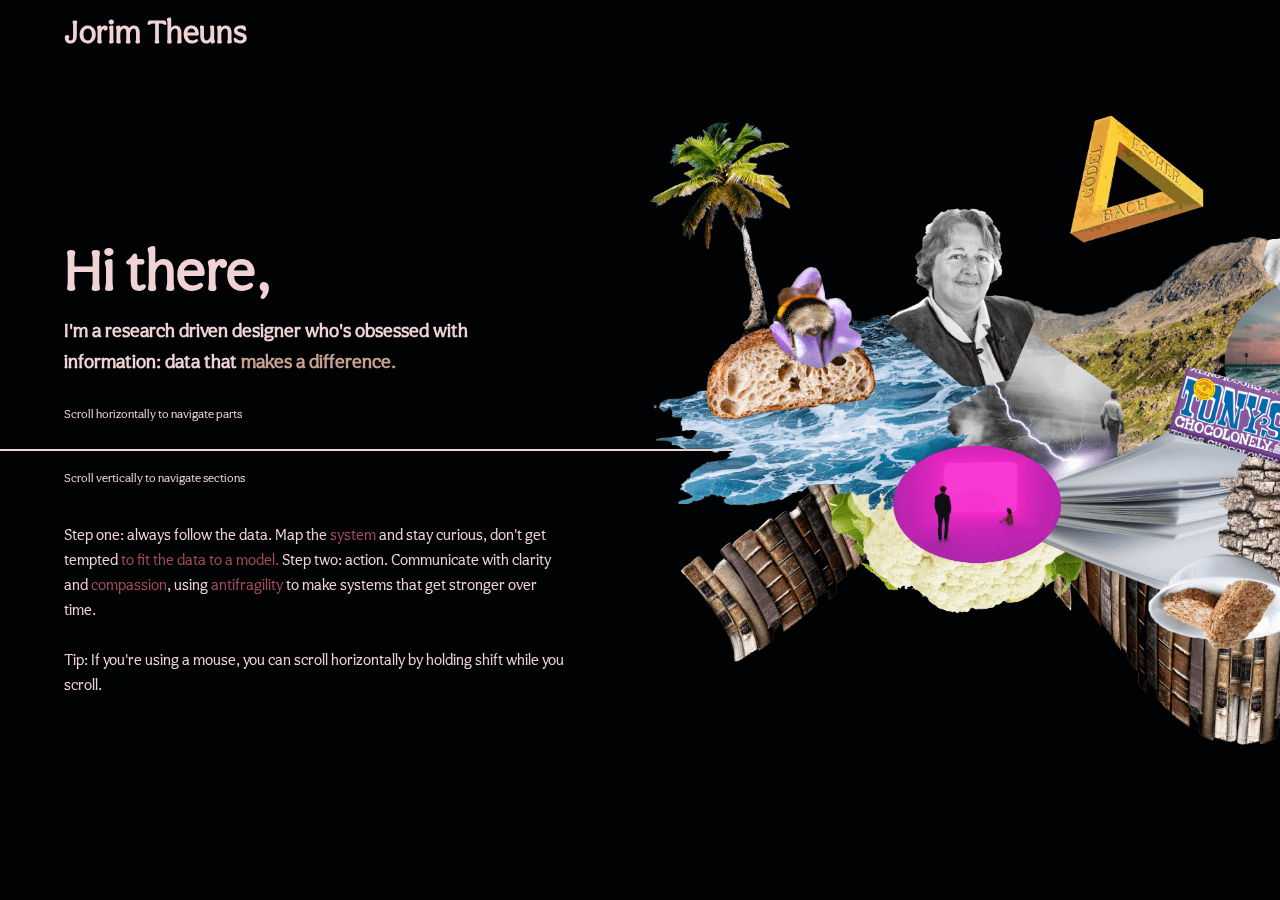
==== index.html @ 357e0a9a "VR mode" ====
<!DOCTYPE html>
<html>

<head>
  <meta charset="UTF-8">
  <meta name="viewport" content="width=device-width, user-scalable=no, initial-scale=1, maximum-scale=1, minimal-ui">
  <link rel="stylesheet" type="text/css" href="css/grt-fixed.css">
  <link rel="stylesheet" type="text/css" href="css/portfolio.css">
  <script src="js/vendor/jquery-3.4.1.min.js"></script>
  <!--<script src="js/vendor/jquery.waypoints.min.js">
  </script>-->


</head>

<body class="grid grt">
  <div id="scroll-parent">


    <section>
      <div class="section-title shift">
        <h1 class="shift">Jorim Theuns</h1>
      </div>
      <div class="section-carousel">
        <div class="section-content">
          <div class="part peek">
            <div class="top">
              <h1 class="title">Hi there,</h1>
              <h3>I'm a research driven designer who's obsessed with information: data that <span class="highlight">makes a difference.</span></h3>
              <br>
              <div class="scroller horizontal">
                <p>Scroll horizontally to navigate parts</p>
              </div>
            </div>
            <div class="bottom">
              <div class="scroller vertical">
                <p>Scroll vertically to navigate sections</p>
              </div>
              <br>
              <p>Step one: always follow the data. Map the <a href="https://en.wikipedia.org/wiki/Systems_theory">system</a> and stay curious, don't get tempted <a href="https://en.wikipedia.org/wiki/Map%E2%80%93territory_relation"> to fit the data to a model.</a> Step two: action. Communicate with clarity and <a href="https://president.yale.edu/president/speeches/compassion-and-cooperation-change">compassion</a>, using <a href="https://en.wikipedia.org/wiki/Antifragile">antifragility</a> to make systems that get stronger over time.</p>
              <br>
              <p>Tip: If you're using a mouse, you can scroll horizontally by holding shift while you scroll.</p>
            </div>
          </div>
          <div class="part">
            <div class="full no-border">
              <img src="Assets/Intro/Collage5-03-min.png">
            </div>
          </div>
          <div class="part">
            <div class="top">
              <img src="Assets/people/jorim.jpeg">
            </div>
            <div class="bottom">
              <h1>About me</h1>
              <p>Recent graduate, fired up and motivated to make an impact in forward thinking, people-focused organisations.</p>
              <br>
              <p>I've studied at a <a href="https://www.utwente.nl/en/education/bachelor/programmes/creative-technology/">techy uni</a> and an <a href="https://www.designacademy.nl/p/study-at-dae/masters/information-design">off the rails design school</a>. Worked in <a href="https://dailyhive.com/vancouver/bennys-cafe-closed-owner?auto=true">cafe's</a> and in <a href="https://www.uipath.com/">big-tech</a>. I'm a brainstorming sketchbook addict, trying to maximise model evidence.</p>
              <br>
              <p>Dutch citizen, born in London '96</p>
              <br>
              <a href="mailto:jorim.theuns@gmail.com">
                <h3>Interested? Let's talk.</h3>
              </a>
            </div>
          </div>
          <div class="part section-start">
            <div class="full">
              <h1>Colophon</h1>
              <h3>This website was designed and coded with love by Jorim Theuns.</h3>
              <img src="Assets/Intro/code.png">
              <h3>Big thanks to:</h3><br><p>Evelien Nieuwenburg, Matus Solcany, Angela Tziafeta and Pranav Muppirishetti for their feedback and encouragement.</p>
              <br>
              <h3>Technologies used:</h3><br><p>Brackets code editior, Github pages, HTML, CSS, JavaScript, Jquery, P5.js, D3.js, Adobe Suite, Aframe.</p>
            </div>
          </div>
        </div>
      </div>
    </section>


    <section class="grey">
      <div class="section-title">
        <h1>Dembrane</h1>
      </div>
      <div class="section-carousel">
        <div class="section-content">
          <div class="part peek">
            <div class="top">
              <a href="https://dembrane.com">
                <h1 class="title">Dembrane</h1>
              </a>
              <h1>or New E-Democracy</h1>
            </div>
            <div class="bottom">
              <h3>Dembrane is a deliberation and consensus-building platform designed to help governments harness the collective ingenuity of their constituents.</h3>
              <br>
              <h3>Dembrane was concieved during my masters thesis at <a href="https://www.designacademy.nl/p/study-at-dae/masters/information-design">DAE</a> under the title <span class="highlight">Strange Democracy.</span></h3>
            </div>
          </div>
          <div class="part">
            <div class="full tall-video">
              <video controls playsinline preload="auto" poster="Assets/Dembrane/dembrane-poster-04.jpg">
                <source src="Assets/Dembrane/Dembrane-intro.mp4" type="video/mp4">
              </video>
            </div>
          </div>

          <div class="part">
            <div class="top">
              <h1 class="title">The Story</h1>
            </div>
            <div class="bottom">
              <h1 class="">Contents, overview.</h1>
              <p>Hint: Click the pink links to read more!</p>
            </div>
          </div>

          <div class="part">
            <div class="full contents">
              <h1 class=""><a href="#part1">Part 1: Origins</a></h1>
              <h2>Politics, culture and information</h2>
              <img src="Assets/Dembrane/Projector%20table.png">
            </div>
          </div>
          <div class="part">
            <div class="full contents">
              <h1 class=""><a href="#part2">Part 2: Eureka v1</a></h1>
              <h2>Sortition, Elections &amp; Polarisation</h2>
              <iframe class="p5" src="balls.html"></iframe>
            </div>
          </div>
          <div class="part">
            <div class="top contents">
              <h1 class=""><a href="#part3">Part 3: Interviews</a></h1>
              <h2>Willingness to compromise</h2>
            </div>
            <div class="bottom contents">
              <h2 class="quote">“...most of the people on the city council are incompetent and stubborn...”
              </h2>
              <p class="attribution">- Member of the Eindhoven City Council</p>
            </div>
          </div>
          <div class="part">
            <div class="full contents">
              <h1 class=""><a href="#part4">Part 4: Field work</a></h1>
              <h2 class="bottom-pad">A podcast episode on the psychological effects of random decision making.</h2>
              <img src="Assets/Dembrane/Random%20Walk%20edit-03.png">
            </div>
          </div>
          <div class="part">
            <div class="full contents">
              <h1 class=""><a href="#part5">Part 5: Apophenia</a></h1>
              <h2 class="bottom-pad">Randomised narratives with Tarot</h2>
              <img src="Assets/Dembrane/the%20fool%20copy.png">
            </div>
          </div>
          <div class="part">
            <div class="full contents">
              <h1 class=""><a href="#part6">Part 6: Random Media</a></h1>
              <h2 class="bottom-pad">Onze Zetels and Random Radio</h2>
              <img src="Assets/Dembrane/Random_Radio.png">
            </div>
          </div>
          <div class="part">
            <div class="full contents">
              <h1 class=""><a href="#part7">Part 7: Chaos theory</a></h1>
              <h2 class="bottom-pad">Is randomness chaotic?</h2>
              <iframe class="p5" src="lorenz.html"></iframe>
            </div>
          </div>
          <div class="part">
            <div class="full contents">
              <h1 class=""><a href="#part8">Part 8:
                  Fractals</a></h1>
              <h2 class="bottom-pad">Experiments with fractal fonts</h2>
              <iframe class="p5" src="barnsleyS.html"></iframe>
            </div>
          </div>
          <div class="part">
            <div class="full contents">
              <h1 class=""><a href="#part9">Part 9:
                  Randomisation</a></h1>
              <h2 class="bottom-pad">Randomised control trials and the Monte Carlo method</h2>
              <iframe class="p5" src="recurrence.html"></iframe>
            </div>
          </div>
          <div class="part">
            <div class="top contents">
              <h1 class=""><a href="#part10">Part 10:
                  Interviews</a></h1>
              <h2 class="bottom-pad">Connecting the dots</h2>
            </div>
            <div class="bottom contents">
              <h2 class="quote">“...having many randomly selected panels could expand the bandwidth of democracy...”
              </h2>
              <p class="attribution">- Hubertus Hofkirchner</p>
            </div>
          </div>
          <div class="part">
            <div class="top contents">
              <h1 class="">Part 10 onwards to be <a href="#continued">continued.</a></h1>
            </div>
            <div class="bottom contents">
              <h2 class="">Portfolio content will be updated soon!</h2>
            </div>
          </div>
          <div class="part">
            <div class="full contents">
              <h1 class=""><a href="#part11">Part 11:
                  Panel Discussion</a></h1>
              <h2 class="bottom-pad">Broadband democracy</h2>
              <img src="Assets/Dembrane/deliberative%20panel-01.png">
            </div>
          </div>
          <div class="part">
            <div class="full contents">
              <h1 class=""><a href="#part12">Part 12:
                  A Constitution</a></h1>
              <h2 class="bottom-pad">Randomness and symmetry</h2>
              <iframe class="p5" src="doughnut.html"></iframe>
            </div>
          </div>
          <div class="part">
            <div class="full contents">
              <h1 class=""><a href="#part13">Part 13:
                  Telling the story</a></h1>
              <h2 class="bottom-pad">Simplifying the narrative</h2>
              <img src="Assets/Dembrane/Storyboard-01.png">
            </div>
          </div>
          <div class="part">
            <div class="full contents">
              <h1 class=""><a href="#part14">Part 14:
                  Where to from here?</a></h1>
              <h2 class="bottom-pad">Service architecture</h2>
              <img src="Assets/Dembrane/Flow.png">
            </div>
          </div>




          <div class="part section-start" id="part1">
            <div class="top">
              <h1 class="title">Origins</h1>
            </div>
            <div class="bottom image">
              <h1>Politics, culture and information.</h1>
            </div>
          </div>
          <div class="part">
            <div class="full">
              <h1>QI on Sortition</h1>
              <p class="bottom-pad">I didn't know it at the time, but my thesis started serendipitously, as I watched the BBC show QI.</p>
              <video controls playsinline preload="auto" poster="Assets/Dembrane/QI_poster.png">
                <source src="Assets/Dembrane/QI_sortition.mp4" type="video/mp4">
              </video>
              <p class="top-pad">Sorition, allthough very intruiging, did not immediatly lead me to further research. It was archived in my mind, and didn't resurface for years.</p>
            </div>
          </div>
          <div class="part">
            <div class="top">
              <h1>Antifragile Politics</h1>
              <img src="Assets/Dembrane/Us-vs-Them.png">
            </div>
            <div class="bottom">
              <p>In 2018, a project of mine at DAE culminated in a film called: "Noi Contro Loro". It was about how a far-right politician in Italy used social media to present an authentic imago, all the while optimising their posts to maximise traction. I realised that part of what made the politcian succesful was that they proudly displayed attacks against them and they profited from they chaos they themselves engineered - They were <a href="https://en.wikipedia.org/wiki/Antifragility">antifragile</a>. Instead of contribute to the cacophony by publishing the film, I realised that working on the hidden layer - the root cause - might be more productive.</p>
            </div>
          </div>
          <div class="part">
            <div class="top">
              <h1>What is the root?</h1>
              <p>I asked myself: What if political polarisation is a symptom of an underlying, structural problem? Is there a root cause? If so, what is it? What would be an effective way to tackle it?</p>
            </div>
            <div class="bottom">
              <img src="https://external-content.duckduckgo.com/iu/?u=https%3A%2F%2F2oqz471sa19h3vbwa53m33yj-wpengine.netdna-ssl.com%2Fwp-content%2Fuploads%2F2019%2F09%2Fus-political-polarization-crop.gif&f=1&nofb=1">
            </div>
          </div>
          <div class="part section-start" id="part2">
            <div class="top">
              <h1 class="title">Eureka!</h1>
            </div>
            <div class="bottom">
              <h3>Linking Sortition to the question of polarisisation sparked a series of increasingly divergent and explorative, mini projects.</h3>
            </div>
          </div>
          <div class="part">
            <div class="top">
              <h1>Political theory - Deep dive</h1>
            </div>
            <div class="bottom">
              <p class="top-pad">Not having a great deal of experience in political theory, I needed to immerse myself in the field, and in the current state of the literature on Sortition. I summarised my initial findings in a <a class="" href="Assets/Dembrane/8-reasons_small.pdf">large format research poster</a> that would help me understand sortition in more detail.</p>
            </div>
          </div>
          <div class="part">
            <div class="top">
              <h1>Visualising sortition</h1>
              <p class="bottom-pad">To explore sortition more intuitively, I simulated a political microcosm to compare the information flow under various electoral systems. The dots represent a landscape of actors who live, eat, give-birth and die in a mini 2d drama.</p>
            </div>
            <div class="bottom">
              <p class="top-pad">The "real average" is a representation of what the "color" of an ideal democratic government of these dots should look like: a reflection of the average color of every living dot. The row of boxes below reflect various electoral systems. All of them reflect the dots to some degree, and <a href="https://en.wikipedia.org/wiki/Proportional_representation">proportional representation</a> is the "best" of the vote-based systems, but sortition matches the real average most closely in almost every case. There are many facinating properties of this simulation, <a href="mailto:jorim.theuns@gmail.com?subject=Interested in the sortition simulation&body=Hi Jorim, I was browsing your portfolio and was interested in the sorition simulation, could you tell me more about it?">
                  I'd be happy to tell you all about them!
                </a></p>
            </div>
          </div>
          <div class="part">
            <div class="full">
              <h1>Simulating ecologies</h1>
              <iframe class="p5" src="balls.html"></iframe>
              <a href="balls.html">Click here for larger version!</a>
            </div>
          </div>
          <div class="part section-start" id="part3">
            <div class="top">
              <h1 class="title">Interviews</h1>
              <h3>Discussing sortition with political incumbents</h3>
            </div>
            <div class="bottom">
              <p>To compliment my mini design projects and my literature research, I organised informal sessions with people who worked "inside the system." These discussions were incredibly revealing, but I can't disclose the peoples identities as may become obvious from the following excerpts.</p>
            </div>
          </div>
          <div class="part">
            <div class="top">
              <h4 class="quote">“I thought about what you mentioned: random people in power and first I thought, that’s crazy, these people would have no idea what they are doing! But then I slept on it and realised: most of the people on the city council are incompetent AND stubborn… at least random people wouldn’t be scared to compromise.”
              </h4>
            </div>
            <div class="bottom">
              <h1>"...at least random people wouldn’t be scared to compromise."</h1>
              <p class="attribution">- Member of the Eindhoven City Council</p>
            </div>
          </div>
          <div class="part">
            <div class="top">
              <h1>"...it just matters that you can debate on the facts..."</h1>
            </div>
            <div class="bottom">
              <h4 class="quote">"Politics is crazy these days, if you compromise on the party line, there’s no way you’ll be asked to take a leadership role, so people don’t debate good faith anymore, you know, they only care about optics and ambition, especially on the national level […] with randomness it doesn’t matter if theres more women one year, or more men, or any of that rubbish: it just matters that you can debate on the facts and compromise without betraying ‘your team,’ I like that..."</h4>
              <p class="attribution">- VVD youth party board member</p>
            </div>
          </div>
          <div class="part section-start" id="part4">
            <div class="top">
              <h1 class="title">Field work</h1>
            </div>
            <div class="bottom">
              <h3>Sortition was promising, but most people would rather have the tyrant they know, over the randomly selected strangers they don't. The guiding question became: <span class="highlight">How can we learn to trust randomness?</span></h3>
            </div>
          </div>
          <div class="part">
            <div class="top">
              <h1>Monkey wrench in the machine.</h1>
              <h3>A podcast episode on random decision making.</h3>
            </div>
            <div class="bottom">
              <p>As a part of my investigation on trusting randomness, I recorded myself for a whole day as I made made decisions using coinflips and dice rolls. It was an intruiging process, and I discovered that coin flips and dice rolls aren't the best way to reduce descision fatigue, as you have to come up with the options beforehand. After a full day of seemingly random decsisions, I was exhausted.</p>
              <br>
              <h3>Interested? Listen to the podcast here:</h3>
              <audio class="top-pad" controls>
                <source src="Assets/Dembrane/Podcast_randomness.m4a" type="audio/wav">
                Your browser does not support the audio element.
              </audio>
            </div>
          </div>
          <div class="part">
            <div class="full">
              <h3>Visualising the multiverse</h3>
              <img src="Assets/Dembrane/Random%20Walk%20edit-03.png">
              <p class="top-pad">One thing that struck me during the recording was how arbitrary my actions became. Anything could have happened, and I was highly concious of this. <a href="Assets/Dembrane/Random%20Walk%20edit.pdf">This poster</a> is my attempt to visualise everything that <span class="highlight">didn't</span> happen.</p>
            </div>
          </div>
          <div class="part section-start" id="part5">
            <div class="top">
              <h1 class="title"><a href="https://en.wikipedia.org/wiki/Apophenia">Apophenia</a></h1>
            </div>
            <div class="bottom">
              <h2>"Apophenia is the tendency to perceive meaningful connections between unrelated things."</h2>
              <p class="attribution">- Wikipedia</p>
            </div>
          </div>
          <div class="part">
            <div class="top">
              <h1>The problem of Apophenia</h1>
            </div>
            <div class="bottom">
              <p>Apophenia can be a major hinderance to trusting randomness. It is the human tendency to see pattern in noise. It has been observed in many fields and millions of people fall for it.</p>
              <br>
              <a href="https://en.wikipedia.org/wiki/Gambler%27s_fallacy">~ Recognising patterns in lottery numbers</a><a href="https://en.wikipedia.org/wiki/Self-selection_bias">~ Feeling connected to horoscopes</a><a href="https://www.patheos.com/blogs/heavenlycreatures/2011/11/image-of-jesus-on-dogs-butt-gods-second-appearance/">~ Seeing religious imagery on a dog's backside</a>
            </div>
          </div>
          <div class="part">
            <div class="top">
              <h2>Exploring apophenia.</h2>
              <img src="Assets/Dembrane/the%20fool.png">
            </div>
            <div class="bottom">
              <p>To explore the problems of apophenia, I taught myself how to give tarot readings. I was intruiged at how people would asign meaning to the order of the cards, even though they were, in the strictest sense, completly random.</p><br>
              <p>The problem of apophenia was never truly resolved - even if I stressed the randomness of the order, people would be struck by the profoundity of some readings, or become highly defensive during a negative reading.</p>
              <br>
              <p>I continued to use Tarot for a few months, exploring what conditions enhanced or reduced the apophenic effect.</p>
            </div>
          </div>
          <div class="part section-start" id="part6">
            <div class="top">
              <h1 class="title">Random media</h1>
            </div>
            <div class="bottom">
              <p>To further explore the effects of apophenia and of randomisation on the consumption of information, I persued two experiments, Onze zetels and random radio. The second a "low-fi" prototype of the first.</p>
            </div>
          </div>
          <div class="part">
            <div class="full">
              <img src="Assets/Dembrane/monolith_chair.jpg">
              <p>Monolith chair, by <a href="https://zankobal.com/">Zan Kobal</a>
            </div>
          </div>
          <div class="part">
            <div class="top">
              <h1 class="">Onze Zetels</h1>
              <h3>(Our seats): Experiments in democratic empowerment through design.</h3>
            </div>
            <div class="bottom">
              <p>Onze zetels was the first iteration of a holistic "coming together" of the sortition project. The idea was to randomly select 5 designers and have them design 5 different chairs or thrones that would have the ability to record and playback audio recordings of creator/audience responses to the question: "If you were in power, what would you do?"</p>
              <p><a href="Assets/Dembrane/onze_zetels.pdf">Preliminary project proposal (Dutch)</a></p>
            </div>
          </div>
          <div class="part">
            <div class="top">
              <a href="https://sortition-radio.herokuapp.com/">
                <h1>Random Radio</h1>
              </a>
              <p>The first low-fi prototype was designed to probe how people might use such a random database of recordings. It took the form of a website called Random Radio, and while it worked as intended, I didn't explore the idea further.</p>
            </div>
            <div class="bottom">
              <img src="Assets/Dembrane/RandomRadio.png">
            </div>
          </div>
          <div class="part">
            <div class="top">
              <h1>Critisism, feedback</h1>
            </div>
            <div class="bottom">
              <p>The mini-project was hailed with enthusiasm by friends and family, but heavilly critisized by the head of the Information Design department. He asked: "Where is the design? Everything is random, you're using design as a gimmick."</p>
              <br>
              <p>I confess to feeling a little missunderstood, but I understood the critique: the project was fun, but didn't communicate the essense of the research. I went back to the drawing board.</p>
            </div>
          </div>
          <div class="part section-start" id="part7">
            <div class="top">
              <h1 class="title">CHAOS</h1>
              <h3 class="">Is randomness chaotic?</h3>
            </div>
            <div class="bottom">
              <p>People around me kept making allusions to chaos, a lack of structure. Randomness couldn't be a useful tool because it was chaotic. I picked up <a href="https://en.wikipedia.org/wiki/Chaos:_Making_a_New_Science">a book titled CHAOS</a>, and started reading. I soon realised that randomness was NOT chaotic. </p>
            </div>
          </div>
          <div class="part">
            <div class="full">
              <img src="Assets/Dembrane/Lorenz%20Attractor.png">
            </div>
          </div>
          <div class="part">
            <div class="top">
              <h1 class="">Barnesly Fern</h1>
              <h3 class="">Algorithmic investigations</h3>
            </div>
            <div class="bottom">
              <p>One of the concepts explored in the book was the barnsely fern, where a short set of transformation rules, iterated over at random, produced a fractal pattern. I iterated over the rule set in other, non random ways, and never got the same result. I reaslised that randomness has some special characterisitic that allowed the fractal structure to emerge.</p>
            </div>
          </div>
          <div class="part">
            <div class="top">
              <h3 class="">Random Iteration</h3>
              <img src="Assets/Dembrane/barnesly-random.jpg">
            </div>
            <div class="bottom">
              <h3 class="">Time iteration</h3>
              <img src="Assets/Dembrane/barnesly-time.jpg">
            </div>
          </div>
          <div class="part">
            <div class="top">
              <h3 class="">Noise iteration</h3>
              <img src="Assets/Dembrane/barnesly-noise.jpg">
            </div>
            <div class="bottom">
              <h3 class="">Chaos iteration</h3>
              <img src="Assets/Dembrane/barnesly-chaos.jpg">
            </div>
          </div>
          <div class="part section-start">
            <div class="top">
              <h1 class="title">Experimentation</h1>
            </div>
            <div class="bottom">
              <h3 class="">Fractal fonts</h3>
            </div>
          </div>
          <div class="part">
            <div class="full">
              <h1>Barnesly font</h1>
              <iframe class="p5" src="barnsley.html"></iframe>
              <p class="top-pad">Excited by the possibilities of creating fractals with random selection, I created the first 27 characters of what is to my knowledge, the worlds first truly fractal font. They cannot exist in an ordinary font file as they must be generated dynamically. They are neither bitmaps, nor vectors. They are sets of vector transformations that can <a href="Assets/Dembrane/S.jpg">generate fractal letterforms</a> at quasi-infinite resolution.</p>
            </div>
          </div>
          <div class="part section-start">
            <div class="top">
              <h1 class="title">Randomisation</h1>
            </div>
            <div class="bottom">
              <h3 class="">Randomised control trials and the Monte Carlo method</h3>
            </div>
          </div>
          <div class="part">
            <div class="full">
              <h1>Reccurence plots</h1>
              <h3>The (un)structure of randomness</h3>
              <p class="bottom-pad">I was intruiged, what was the characteristic that made randomness essential in probing the deep structure of these relationships?</p>
              <iframe class="p5" src="recurrence.html"></iframe>
              <p class="top-pad"> Chaos scientists in the 1980's developed a technique called reccurence plotting, that allowed them to find higher order structure in chaotic systems. I recreated these reccurence plots for a number of systems, including a simple random number generator, and what struck me was this: with randomness, you can see the boundary of the canvas! Large numbers of random inputs allow you to be sure that the structure of the output is reflecting the structure of the higher order system (the plot), rather than some prior bias (the function).</p>
            </div>
          </div>
          <div class="part">
            <div class="top">
              <h1 class="title">Eureka v2</h1>
              <h3 class="">Randomisation in Science</h3>
            </div>
            <div class="bottom">
              <p>Going back to the drawing board (killing my darlings) allowed me to make a second serendipitous connection: Scientists and engineers use randomisation all the time! Exactly for the reason that large numbers of randomly selected inputs act as a kind of blank canvas, an egalitarian sampling method that breaks information feedback loops that cause bias and allows for the exploration of <a href="https://en.wikipedia.org/wiki/Complex_system">complex systems.</a></p>
            </div>
          </div>
          <div class="part">
            <div class="top">
              <h1 class="quote">"Iterating over the inputs of a phase space at random allows you to map the deep, higher order structure of a complex system."</h1>
            </div>
            <div class="bottom">
              <h3 class="bottom-pad">From my thesis: Strange Democracy</h3>
              <img src="Assets/Dembrane/Strange-Democracy-Cover.png">
            </div>
          </div>
          <div class="part section-start">
            <div class="top">
              <h1 class="title">More Interviews</h1>
            </div>
            <div class="bottom">
              <h3 class="">Experts in political theory, sortition and complexity.</h3>
            </div>
          </div>
          <div class="part">
            <div class="top">
              <h1 class="">Having diverged to the point of serendipity, I started to converge around a design question: what should I do with all this information?</h1>
            </div>
            <div class="bottom">
              <p>I realised that the nature of my reasearch had been highly connective: bringing together insights from very disperate fields. I thought that I could create something that mirrored that connectivity, by creating a mini-documentary about randomness, science and the future of democracy, containing interviews with experts from each field. I sent out emails and got a great number of reponses.
            </div>
          </div>
          <div class="part">
            <div class="top">
              <h1>Expanding the bandwidth of democracy.</h1>
            </div>
            <div class="bottom">
              <video controls playsinline preload="auto">
                <source src="Assets/Dembrane/expand-the-bandwidth.mp4" type="video/mp4">
              </video>
              <h3 class="top-pad">Exerpt from interview with Hubertus Hofkirchner and John Burnheim</h3>
            </div>
          </div>
          <div class="part section-start" id="continued">
            <div class="top">
              <h1 class="title">Portfolio to be continued...</h1>
            </div>
            <div class="bottom">
              <h3 class="">Please come back later for more updates on the Dembrane story.</h3>
            </div>
          </div>
          <div class="part">
            <div class="full">
            <iframe class="p5" src="balls-mouse.html"></iframe>
            </div>
          </div>
        </div>
      </div>
    </section>


    <section class="blue">
      <div class="section-title">
        <h1>Unforgettable</h1>
      </div>
      <div class="section-carousel">
        <div class="section-content">
          <div class="part">
            <div class="top">
              <h1>Prizewinning Hackathon project</h1>
            </div>
            <div class="bottom">
              <h3>Unforgettable was a project I worked on with my team: <span class="highlight">ExpLOD</span> during <a href="https://hackalod.com/">HackaLOD 2019.</a></h3>
            </div>
          </div>
          <div class="part">
            <div class="top">
              <img src="https://hackalod.com/wp-content/uploads/2019/12/20191130a331136.jpg">
            </div>
            <div class="bottom">
              <img src="https://hackalod.com/wp-content/uploads/2019/12/20191130a310130.jpg">
              <p>Photos: Jacqueline van der Kort | KB</p>
            </div>
          </div>
          <div class="part">
            <div class="full wide-video">
              <h1>Outcome</h1>
              <video controls playsinline preload="auto" poster="Assets/Dembrane/draft-explod.jpg">
                <source src="Assets/Unforgettable/EXPLOD.mp4" type="video/mp4">
              </video>
            </div>
          </div>
        </div>
      </div>
    </section>
    
    <section class="orange">
      <div class="section-title">
        <h1>Process Gold XR</h1>
      </div>
      <div class="section-carousel">
        <div class="section-content">
          <div class="part">
            <div class="top">
              <h1>Experimental VR data-dashboard</h1>
            </div>
            <div class="bottom">
              <h3>In the summer of 2018, I was hired by ProcessGold B.V., now UiPath Process Mining, to implement a VR version of their process graph.</h3>
            </div>
          </div>
          <div class="part">
            <div class="full">
                          <h3>Demo</h3>
              <iframe class="p5" src="https://jorimtheuns.github.io/ProcessGoldXR/vis.html"></iframe>
              <p>Feel free to explore the demo! On desktop, you can walk around using the WASD keys and you can query nodes by clicking while the cursor (black circle) is over them. If using a VR headset, enter the scene by using your controller to click on the VR goggles in the bottom right. The demo will also work on mobile, but you will not be able to navigate the scene.</p>
            </div>
          </div>
        </div>
      </div>
    </section>
    
    <section class="blue">
      <div class="section-title">
        <h1>Unforgettable</h1>
      </div>
      <div class="section-carousel">
        <div class="section-content">
          <div class="part">
            <div class="top">
              <h1>Prizewinning Hackathon project</h1>
            </div>
            <div class="bottom">
              <h3>Unforgettable was a project I worked on with my team: <span class="highlight">ExpLOD</span> during <a href="https://hackalod.com/">HackaLOD 2019.</a></h3>
            </div>
          </div>
          <div class="part">
            <div class="top">
              <img src="https://hackalod.com/wp-content/uploads/2019/12/20191130a331136.jpg">
            </div>
            <div class="bottom">
              <img src="https://hackalod.com/wp-content/uploads/2019/12/20191130a310130.jpg">
              <p>Photos: Jacqueline van der Kort | KB</p>
            </div>
          </div>
          <div class="part">
            <div class="full wide-video">
              <h1>Outcome</h1>
              <video controls playsinline preload="auto" poster="Assets/Dembrane/draft-explod.jpg">
                <source src="Assets/Unforgettable/EXPLOD.mp4" type="video/mp4">
              </video>
            </div>
          </div>
        </div>
      </div>
    </section>
    
    <section class="invert">
      <div class="section-title">
        <h1>Hobby: Zettelkasten</h1>
      </div>
      <div class="section-carousel">
        <div class="section-content">
          <div class="part">
            <div class="top">
              <h1>Personal Knowledge Management Network</h1>
            </div>
            <div class="bottom">
              <p>As an avid note taker, I was always frustrated that after taking a note, it ususally ended up gathering dust in a folder somewhere. My collection of notes was exactly that, a collection, with a strict, folder-based heirachy. Putting the theory I had learned during Dembrane and Unforgettable into practise lead me to cultivate a knowledge management system based on the principles of antifragility and rhyzomatics, with techniques from the world of linked open data.</p>
            </div>
          </div>
          <div class="part">
            <div class="full">
              <img src="Assets/GitZettel/GitZettel%20Large.png">
            </div>
          </div>
          <div class="part">
            <div class="top">
              <h3>Notes, calendar, reminders and contacts. All from one database.</h3>
            </div>
            <div class="bottom">
              <p>Indead of siloing all my information based on the process it was involved with, I started storing all my data in one interoperable file format called Markdown. Notes could now refer to oneanother, calendar items could link to reminders or contacts and vice versa. This is based on the file management principle called "Pillars, pipelines, vaults." All my pipelines could now draw from the same data vault. </p>
            </div>
          </div>
          <div class="part">
            <div class="full">
              <img src="Assets/GitZettel/Noteplan-Typeora.png">
            </div>
          </div>
          <div class="part">
            <div class="top">
              <h3>Technologies</h3>
            </div>
            <div class="bottom">
              <p>
          This system is made possible through a cloudkit architecture, and is backed-up by automated commits to a private github repository using Cron-Jobs. Any app that can read markdown can now interface with the data vault. I currently use Obsidian to map the vault, Typeora to write long form, and Noteplan 3 to access the notes on my phone, push notifications, and to interface with reminders and calendars.</p>
            </div>
          </div>
        </div>
      </div>
    </section>
  </div>
  <script src="js/main.js">
  </script>
  <script src="js/iframe-pause.js"></script>
</body>

</html>
---- css/grt-fixed.css ----
.grt {
  font-size: 12px;
  line-height: 20px;
  font-size: calc(12px + 6 * ((100vh - 600px) / 600));
  line-height: calc(20px + 10 * ((100vh - 600px) / 600));
}

.top-pad{
  padding-top: calc((12px + 6 * ((100vh - 600px) / 600)) / 2);
}
.bottom-pad{
  padding-bottom: calc((12px + 6 * ((100vh - 600px) / 600)) / 2);
}

.grt h1 {
  font-size: 25px;
  line-height: 39px;

  font-size: calc(25px + 12.5 * ((100vh - 600px) / 600));
  line-height: calc(39px + 19.5 * ((100vh - 600px) / 600));
}

.grt .title {
  font-size: 50px;
  line-height: 78px;

  font-size: calc(50px + 15.5 * ((100vh - 600px) / 600));
  line-height: calc(78px + 24 * ((100vh - 600px) / 600));
}

.grt h2 {
  font-size: 19px;
  line-height: 31px;

  font-size: calc(19px + 9.5 * ((100vh - 600px) / 600));
  line-height: calc(31px + 15.5 * ((100vh - 600px) / 600));
}

.grt h3 {
  font-size: 15px;
  line-height: 25px;

  font-size: calc(15px + 7.5 * ((100vh - 600px) / 600));
  line-height: calc(25px + 12.5 * ((100vh - 600px) / 600));
}

.grt h4 {
  font-size: 12px;
  line-height: 20px;
  font-weight: bold;

  font-size: calc(12px + 6 * ((100vh - 600px) / 600));
  line-height: calc(20px + 10 * ((100vh - 600px) / 600));
}

.grt p,
.grt ul,
.grt ol,
.grt blockquote,
.grt pre,
.grt .alert,
.grt .note,
.grt .box,
.grt .footnotes {
}

.grt ul,
.grt ol {
}

.grt li {
}

.grt blockquote {
  padding-left: 12px;
  padding-left: calc(12px + 6 * ((100vh - 600px) / (600)));
  border-style: solid;
  border-color: rgba(0, 0, 0, 0.15);
  border-width: 0 0 0 4px;
  border-left: calc(4px + 2 * ((100vh - 600px) / (600)));

}

.grt sub,
.grt sup {
  padding: 0 1px;
  padding: 0 calc(1px + .5 * ((100vh - 600px) / (600)));
}

.grt code,
.grt pre,
.grt kbd {
  font-size: 11px;
  font-size: calc(11px + 5.5 * ((100vh - 600px) / (600)));
}

.grt code {
  background-color: rgba(0, 0, 0, 0.08);
  padding: 1px 2px;
  padding: calc(1px + .5 * ((100vw - 600px) / (600))) calc(2px + 1 * ((100vw - 600px) / (600)));
  border-radius: 4px;
  border-radius: calc(4px + 2 * ((100vw - 600px) / (600)));
  margin: 0 1px;
  margin: 0 calc(1px + .5 * ((100vw - 600px) / (600)));
}

.grt pre {
  padding: 7px;
  padding: calc(7px + 3.5 * ((100vw - 600px) / (600)));
  border-style: solid;
  border-color: rgba(0, 0, 0, 0.15);
  border-width: 0 0 0 4px;
  border-left: calc(4px + 2 * ((100vw - 600px) / (600)));
}

.grt kbd {
  background-color: #fff;
  padding: 1px 2px;
  padding: calc(1px + .5 * ((100vw - 600px) / (600))) calc(2px + 1 * ((100vw - 600px) / (600)));
  border-radius: 2px;
  border-radius: calc(2px + 1 * ((100vw - 600px) / (600)));
  box-shadow: 0 0 2px 0 rgba(0, 0, 0, 0.45);
  box-shadow: 0 0 calc(2px + 1 * ((100vw - 600px) / (600))) 0 rgba(0, 0, 0, 0.45);
  margin: 0 1px;
  margin: 0 calc(1px + .5 * ((100vw - 600px) / (600)));
}

.grt .alert,
.grt .note,
.grt .box {
  padding: 12px;
  padding: calc(12px + 6 * ((100vw - 600px) / (600)));
}

.grt .footnotes {
  font-size: 9px;
  font-size: calc(9px + 4.5 * ((100vw - 600px) / (600)));
  line-height: 16px;
  line-height: calc(16px + 8 * ((100vw - 600px) / (600)));
  padding-top: 12px;
  padding-top: calc(12px + 6 * ((100vw - 600px) / (600)));
  border-top: 1px dotted rgba(0, 0, 0, 0.15);
  border-top: calc(12px + 6 * ((100vw - 600px) / (600))) dotted rgba(0, 0, 0, 0.15);
}

.grt .footnotes p {
  margin-bottom: 12px;
  margin-bottom: calc(12px + 6 * ((100vw - 600px) / (600)));
}

.grt ul ul,
.grt ul ol,
.grt ol ul,
.grt ol ol,
.grt blockquote.right p,
.grt blockquote.left p,
.grt .alert :last-child,
.grt .note :last-child,
.grt .box :last-child,
.grt .footnotes :last-child {
  margin-bottom: 0;
}
---- css/portfolio.css ----
@font-face {
  font-family: Aesthet Nova;
  src: url("../fonts/AesthetNova-Regular.woff2") format("woff");
}

* {
  box-sizing: border-box;
  margin: 0;
  padding: 0;
  transition: transform ease .4s;
}

html {
  font-family: "Aesthet Nova", serif;
  -webkit-text-size-adjust: 100%;
  /* 2 */
  font-weight: normal;
}

html,
body {
  overflow: hidden;
}

#scroll-parent {
  height: 100vh;
  overflow-x: hidden;
  overflow-y: scroll;
  scroll-snap-type: y mandatory;
  -webkit-overflow-scrolling: touch;
}

section {
  scroll-snap-align: end;
  /*scroll-snap-stop: always;*/
  height: 100vh;
  /*display: flex;
  flex-direction: column;*/
  position: relative;
  /*overflow-x: scroll;*/
}

section::before {
  content: " ";
  position: absolute;
  top: calc(50vh - 1px);
  width: 100%;
  height: 0;
  border-bottom: solid 2px;
  border-top: hidden 0px;
  transform: scale(0, 1);
  transform-origin: left;
  transition: transform ease 2s;
}

a::after {
  content: "";
  position: absolute;
  width: 100%;
  height: 2px;
  bottom: 18%;
  left: 0;
  transform: scale(0, 1);
  transform-origin: left;
  transition: transform ease .4s;
}


a:hover::after,
a:focus::after {
  transform: scale(1, 1);
}

a.image {
  min-height: 0;
  min-width: 0;
  width: 100%;
  display: inline-block;
}

a.image img {
  height: 100%;
  width: 100%;
  object-position: top left;
  object-fit: cover;
}

img {
  object-fit: scale-down;
  object-position: center left;
  z-index: -10;
}

a.image::after {
  bottom: 0;
  height: 100%;
  opacity: .2;
}

section .section-content .part .full.no-border * {
  border-style: hidden;
  background: none;
  max-width: 500vw;
}

/*COLORS*/

section {
  /*background: linear-gradient(-45deg,#E0CDC6,#C8B8A2);*/
  background: #000203;
  color: #F0D3D5;
  border-style: hidden;
  border-color: #F0D3D5;
}

a {
  text-decoration: none;
  display: inline-block;
}

section::before {
  border-style: solid;
}

section * {
  border-style: hidden;
  border-color: #F0D3D5;
}

section span.highlight {
  color: #C7A192;
}

section a,
section a * {
  color: #A64B5B
}

section a::after {
  background: #A64B5B;
}


/*GREY SECTION*/

section.grey {
  /*background: linear-gradient(-45deg,#E0CDC6,#C8B8A2);*/
  background: #F3F4F6;
  color: #2B2B27;
  border-color: #2B2B27;
}

section.grey * {
  border-color: #2B2B27;
}

section.grey span.highlight {
  color: #000;
}

section.grey a,
section.grey a * {
  color: #F27EB4;
}

section.grey a::after {
  background: #F27EB4;
}

/*GREY SECTION ENDS*/

section.blue {
  /*background: linear-gradient(-45deg,#E0CDC6,#C8B8A2);*/
  color: #E1E5E8;
  background: #355296;
}

section.blue span.highlight {
  color: #AEDFF2;
}

section.blue a,
section.blue a * {
  color: #E3B68C;
}

section.blue a::after {
  background: #E3B68C;
}

section.invert {
  /*background: linear-gradient(-45deg,#E0CDC6,#C8B8A2);*/
  color: #AFAFAF;
  background: #0D0D0D;
}

section.invert span.highlight {
  color: #A6A6A6;
}

section.invert a {
  color: #3E3C73;
}

section.active::before {
  transform: scale(1, 1);
}

/*END OF COLORS*/



/*
section.invert {
  color: #fff;
  background: #000;
}

section.blue {
  color: #fff;
  background: #6F72E5;
}

section.grey {
  color: #000;
  background: linear-gradient(-45deg,#757F9A,#D7DDE8);
}*/

section .part .full video,
section .part .full:not(.key-moment) img,
section .part .full iframe {
  /*border-style: solid;*/
}

.part .key-moment {
  max-width: 1000px;
}


.part .key-moment svg {
  stroke-width: 2px;
  height: auto;
  width: 100%;
}

/*

.part .key-moment h1 {
  position: absolute;
  top: 50%;
  left: 50%;
  transform: translate(-50%,-50%);
  padding: 16px 32px;
  border:solid black 2px;
} */

section.grey .part .key-moment h1 {
  background: #8F8F8F;
}

svg .view-box,
svg .double-diamond {
  stroke-width: 2px;
  stroke: #000;
  fill: none;
}

svg .view-box {
  fill: none;
}

/*

svg .double-diamond {
  fill: #fff;
}

svg .double-diamond.grey {
  fill: #8F8F8F;
}

svg .double-diamond.black {
  fill: #000;
}

svg .double-diamond.blue {
  fill: #6F72E5;
}

*/

svg .view-box.invert {
  stroke: #fff
}

section.invert svg {
  stroke-width: 2px;
}

svg * {
  stroke: #000;
}

.key-content h1 {
  position: absolute;
  bottom: 0px;
}

.section-title {
  margin: 0;
  padding 16px;
  position: absolute;
  top: 0;
  z-index: 10;
  font-size: 32px;
  width: 100vw;
}

.section-title img.arrow {
  padding: 16px;
  height: 64px;
  width: 64px;
  display: inline-block;
  position: absolute;
  line-height: 0px;
}

.section-title img.arrow.turned {
  transform: rotate(-90deg);
}

.section-title img.arrow.hidden {
  transform: translateX(-64px);
}

.section-title h1 {
  font-size: 32px;
  line-height: 32px;
  padding: 16px;
  padding-left: 64px;
  display: inline-block;
  position: relative;
  left: 0;
  width: calc(100vw - 64px);
}

.part.peek {
  max-width: calc(100vw - (64px + 150px));
  min-width: 300px;
}


.part.section-start {
  margin-left: calc(100vw - 628px);
  padding-left: 64px;
  padding-right: 64px;
  border-left: solid 1px;
}





@media screen and (max-width: 596px) {
  .section-title h1 {
    padding-left: 16px;
  }

  .part.peek {
    max-width: calc(100vw - (16px + 150px));
  }

  .part.section-start {
    margin-left: 64px;
    padding-left: 16px;
    padding-right: 16px;
  }
}


.section-title svg {
  display: inline-block;
  position: absolute;
  width: auto;
  height: 64px;
  right: 16px;
  top: 0px;
  padding: 16px;
}


.section-content {
  max-height: 100vh;
  width: 100%;
  min-width: max-content;
  text-align: left;
  position: relative;
  display: grid;
  grid-template-rows: 1fr;
  /*grid-auto-columns: calc(320px + 500 * ((100vw - 320px) / (1200)));
  grid-auto-columns: minmax(min-content, 100vw);*/
  grid-auto-flow: column;
  grid-gap: calc(32px + 32 * ((100vw - 320px) / (1200)));
  overflow-y: hidden;
  padding-left: 64px;
  padding-right: 16px;
  padding-bottom: 0;
  padding-top: 0;
}

@media screen and (max-width: 596px) {
  .section-content {
    padding-left: 16px;
  }
}

/*Scrollbars*/
/* Hide scrollbar for Chrome, Safari and Opera */
.section-content::-webkit-scrollbar {
  display: none;
}

/* Hide scrollbar for IE, Edge and Firefox */
.section-content {
  -ms-overflow-style: none;
  /* IE and Edge */
  scrollbar-width: none;
  /* Firefox */
}

.section-carousel {
  -webkit-overflow-scrolling: touch;
  overflow-x: scroll;
  overflow-y: hidden;
}

.part {
  /*max-width: 100vw;*/
  /*min-width: 500px;*/
  width: max-content;
  min-height: 0;
  height: 100%;
  /*scroll-snap-align: start;*/
  overflow: hidden;
  display: flex;
  flex-direction: column;
  justify-content: space-around;
}

/*
.part.highlight::before{
  content: "";
  background: #fff;
  height: 100%;
  width: 100%;
  top: 0;
  left: 0;
  position: absolute;
  z-index: -10;
}*/


.part.highlight {
  padding: 16px;
  margin: 0 16px;
  border-radius: 32px;
}

.part.highlight img {
  border-radius: 16px;
}

.part.highlight video {
  border-radius: 16px;
  max-height: calc(100% - 112px);
}

.grey .part.active.highlight {
  background: #ffff;
}

.blue .part.active.highlight {
  background: #000f;
}

.part.thick {
  min-width: 50vw;
}

.part.thicker {
  min-width: 75vw;
}

.part.thickest {
  min-width: 100vw;
}

/*
.part.thin{
  min-width: calc(300px + 0 * ((100vw - 400px) / (1200)));
}
.part.thick {
  grid-column: span 2;
}

.part.thicker {
  min-width: calc(350px + 800 * ((100vw - 400px) / (1200)));
}

.part.thickest {
  min-width: 100vw;
}*/

.part {
  /*transform: rotateX(90deg) translate(100px);
  opacity: 0;*/
}

.part.active {
  transform: rotateX(0) translate(0);
  opacity: 1;
}

.part * {
  align-items: flex-start;
}

.part .top {
  display: flex;
  flex-direction: column;
  justify-content: flex-end;
  flex: 1 1 auto;
  -webkit-flex: 1 1 auto;
  height: calc((100vh) / 2);
  width: auto;
  padding: 64px 0 16px 0;
  /*padding-right: calc(16px + 50 * ((100vw - 320px) / (1200)));*/
  transform-origin: bottom;
  transform: rotateX(90deg) translate(16px);
  opacity: 0;
}

.part .middle {
  display: flex;
  flex-direction: column;
  justify-content: center;
  flex: 1 1 auto;
  -webkit-flex: 1 1 auto;
  height: min-content;
  width: auto;
  padding: 16px 0;
  /*padding-right: calc(16px + 50 * ((100vw - 320px) / (1200)));*/
  transform-origin: center;
  transform: rotateX(90deg) translate(16px);
  opacity: 0;
}

.part .bottom {
  display: flex;
  flex-direction: column;
  justify-content: flex-start;
  flex: 1 1 auto;
  -webkit-flex: 1 1 auto;
  height: calc((100vh) / 2);
  width: auto;
  padding: 16px 0 80px 0;
  /*padding-right: calc(16px + 50 * ((100vw - 320px) / (1200)));*/
  transform-origin: top;
  transform: rotateX(90deg) translate(16px);
  opacity: 0;
}

.part .full {
  display: flex;
  flex-direction: column;
  justify-content: center;
  flex: 1 1 auto;
  -webkit-flex: 1 1 auto;
  height: calc(100vh);
  width: auto;
  padding: 0;
  padding-top: 64px;
  padding-bottom: 80px;
  /*padding-right: calc(16px + 50 * ((100vw - 320px) / (1200)));*/
  padding-left: 0;
  transform-origin: center;
  transform: rotateX(90deg) translate(16px);
  opacity: 0;
}


.part.active * {
  transform: rotateX(0) translate(0);
  opacity: 1;
}

/*

.part img {
  object-fit: scale-down;
  min-height: 10vh;
  flex-basis: 0;
  height: 100%;
  flex-grow: 2;
}

.part img {
  width: auto;
  flex-shrink: 2;
  object-fit: scale-down;
}*/

.part * object,
.part * svg,
.part * video,
.part * iframe {
  min-height: 0px;
  width: auto;
  max-width: calc(100vw - 16px);
  overflow: hidden;
}

.part * iframe {
  background: #000;
}

.part * img {
  min-height: 0px;
  width: auto;
  max-width: calc(100vw - 16px);
  overflow: hidden;
}

@media screen and (min-width: 596px) {
  .part * iframe {
    min-width: 500px;
  }
}

a img {
  min-height: 0px;
  width: auto;
  max-width: calc(100vw - 16px);
  cursor: pointer;
}

.part .top * {
  object-position: 0 100%;
  max-height: calc(50vh - 80px);
  flex: 0 1 auto;
}

.part .bottom * {
  object-position: 0 0;
  max-height: calc(50vh - 96px);
  flex: 0 1 auto;
}

.part .full * {
  max-height: calc((100vh - 144px));
  flex: 0 1 auto;
}

.part .full img,
.part .full video,
.part .full iframe {
  margin-top: calc((12px + 6 * ((100vh - 600px) / 600)) / 2);
  margin-bottom: calc((12px + 6 * ((100vh - 600px) / 600)) / 2);
}

/*.top-pad{
  padding-top: calc((12px + 6 * ((100vh - 600px) / 600)) / 2);
}
.bottom-pad{
  padding-bottom: calc((12px + 6 * ((100vh - 600px) / 600)) / 2);
}*/

.part .contents {
  max-width: 500px;
}

.part .contents * {
  max-width: 100%;
}

@media screen and (max-width: 596px) {
  .part * * {
    max-width: calc(100vw - 32px);
  }

  .part .contents {
    max-width: calc(100vw - 64px);
  }
}


/*

.part .full.tall-video {
  padding-left: 56.25%;
  width: 0px;
  position: relative;
}

.part .full.wide-video {
  padding-top: 56.25%;
  height: 0px;
  position: relative;
}

.full video{
  width:100%;
  height:100%;
  position: absolute;
  top:0;
  left:0;
}
*/

video::before {
  content: " ";
  position: absolute;
  top: 0;
  left: 0;
  background: #aaa;
  width: 100%;
  height: 100%;
}

.part video {
  object-fit: contain;
  object-position: left center;
  max-height: calc(100vh - 144px);
  width: auto;
  max-width: calc(100vw - 32px);
  flex-basis: 0;
}

iframe {
  height: 100%;
  border-style: hidden;
  width: 100%;
}

iframe.p5 {
  overflow: hidden;
  width: 100vw;
}

.fixed-aspect {
  position: relative;
  width: 100%;
  height: 0;
  padding-bottom: 66.6%;
}

.fixed-aspect iframe.p5 {
  position: absolute;
  width: 100%;
  height: 100%;
  left: 0;
  top: 0;
}

.button {
  border-style: solid;
  border-radius: 32px;
  width: max-content;
  padding: 16px 32px;
  text-align: center;
  text-decoration: none;
  display: inline-block;
  margin: 16px 0;
  cursor: pointer;
}

.button:hover {
  color: #fff;
  background-color: #000;
}


img.circle {
  border-radius: 64px;
}

/*#### SCROLLERS ####*/

.scroller {
  height: 32px;
  width: 100%;
  position: relative;
  overflow: hidden;
}

.scroller * {
  position: relative;
  width: 100%;
  max-width: 100%;
  overflow: hidden;
  height: 24px;
  line-height: 24px;
  font-size: 12px;
}

.scroller.vertical * {
  transform: translateY(0);
  animation: scroll-vert 4s linear infinite;
}

.scroller.horizontal * {
  transform: translateX(0);
  animation: scroll-hor 4s linear infinite;
}

/*#### SCROLL ANIMATIONS ####*/

@keyframes scroll-vert {
  0% {
    -moz-transform: translateY(0);
    /* Firefox bug fix */
    -webkit-transform: translateY(0);
    /* Firefox bug fix */
    transform: translateY(0);
  }

  20% {
    -moz-transform: translateY(-5px);
    /* Firefox bug fix */
    -webkit-transform: translateY(-5px);
    /* Firefox bug fix */
    transform: translateY(-5px);
  }

  24% {
    -moz-transform: translateY(0);
    /* Firefox bug fix */
    -webkit-transform: translateY(0);
    /* Firefox bug fix */
    transform: translateY(0);
  }

  26% {
    -moz-transform: translateY(1px);
    /* Firefox bug fix */
    -webkit-transform: translateY(1px);
    /* Firefox bug fix */
    transform: translateY(1px);
  }

  30% {
    -moz-transform: translateY(0);
    /* Firefox bug fix */
    -webkit-transform: translateY(0);
    /* Firefox bug fix */
    transform: translateY(0);
  }
}

@keyframes scroll-hor {
  0% {
    -moz-transform: translateX(0);
    /* Firefox bug fix */
    -webkit-transform: translateX(0);
    /* Firefox bug fix */
    transform: translateX(0);
  }

  20% {
    -moz-transform: translateX(10px);
    /* Firefox bug fix */
    -webkit-transform: translateX(10px);
    /* Firefox bug fix */
    transform: translateX(10px);
  }

  24% {
    -moz-transform: translateX(0);
    /* Firefox bug fix */
    -webkit-transform: translateX(0);
    /* Firefox bug fix */
    transform: translateX(0);
  }

  26% {
    -moz-transform: translateX(-1px);
    /* Firefox bug fix */
    -webkit-transform: translateX(-1px);
    /* Firefox bug fix */
    transform: translateX(-1px);
  }

  30% {
    -moz-transform: translateX(0);
    /* Firefox bug fix */
    -webkit-transform: translateX(0);
    /* Firefox bug fix */
    transform: translateX(0);
  }
}

/*#### max line width ####*/

h1,
h2,
h3,
h4,
h5,
h6,
p {
  max-width: 500px;
}

/*#### break size ####*/

br {
  margin: calc(4px + 12 * ((100vh - 320px) / (1200)));
}

/*#### hanging quotes ####*/

*.quote {
  /*text-indent: -0.39em;*/
}

*.attribution{
  align-self: flex-end;
  padding-top: 16px;
  padding-right: 64px;
}
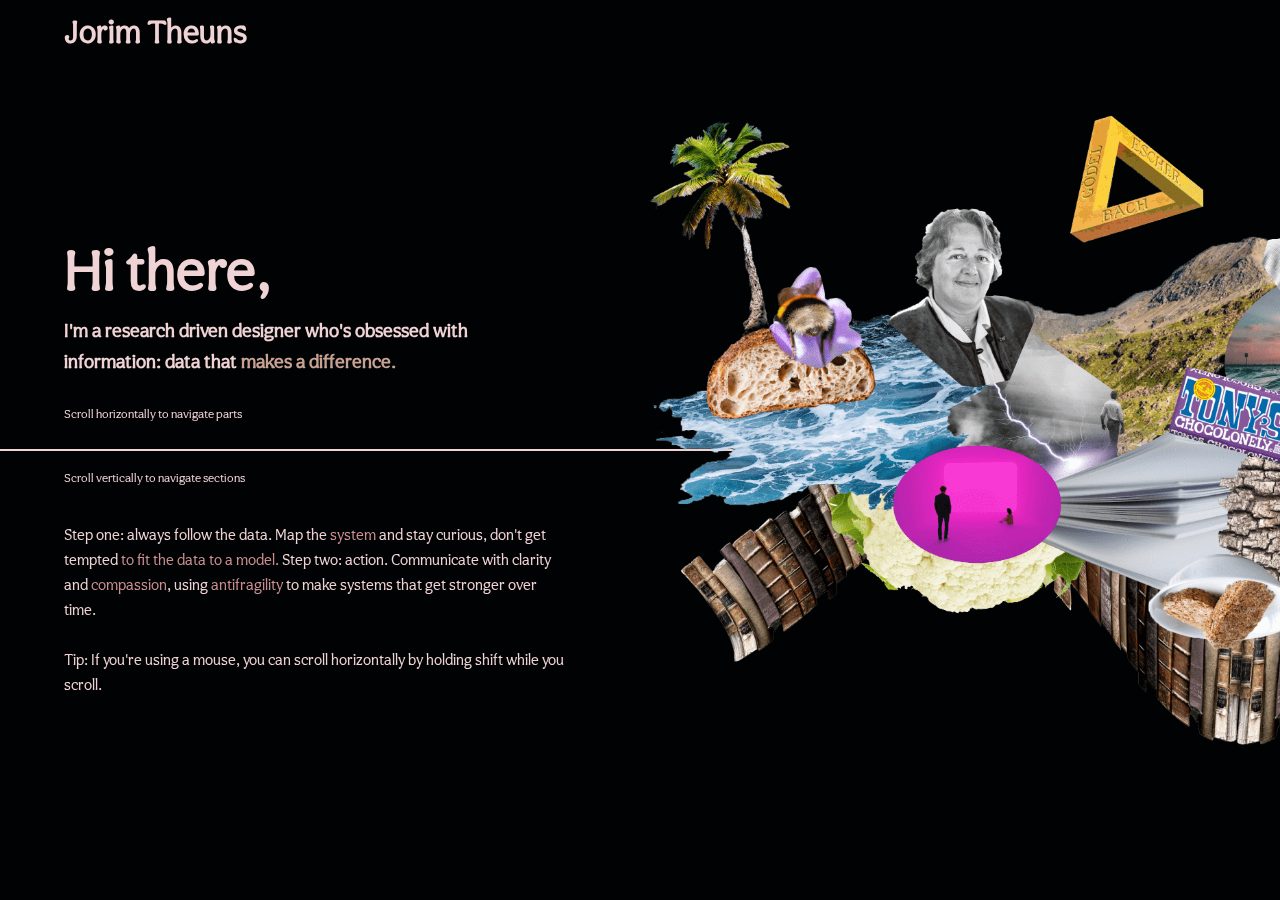
==== commit 0f70bded: "expand" ====
--- a/index.html
+++ b/index.html
@@ -9,12 +9,22 @@
   <script src="js/vendor/jquery-3.4.1.min.js"></script>
   <!--<script src="js/vendor/jquery.waypoints.min.js">
   </script>-->
+  <script type="text/javascript">
+    const userAgent = navigator.userAgent.toLowerCase();
+
+    var isMobile = /Android|BlackBerry|IEMobile|Opera Mini/i.test(navigator.userAgent)
+    if (isMobile) {
+      alert("This website has not been optimised for this device. If possible, please revisit the page using a desktop operating system or a device running iOS.");
+      document.querySelector("#scroll-parent").removeClass("android");
+    }
+
+  </script>
 
 
 </head>
 
 <body class="grid grt">
-  <div id="scroll-parent">
+  <div id="scroll-parent" class="scroll-snapper">
 
 
     <section>
@@ -69,9 +79,11 @@
               <h1>Colophon</h1>
               <h3>This website was designed and coded with love by Jorim Theuns.</h3>
               <img src="Assets/Intro/code.png">
-              <h3>Big thanks to:</h3><br><p>Evelien Nieuwenburg, Matus Solcany, Angela Tziafeta and Pranav Muppirishetti for their feedback and encouragement.</p>
-              <br>
-              <h3>Technologies used:</h3><br><p>Brackets code editior, Github pages, HTML, CSS, JavaScript, Jquery, P5.js, D3.js, Adobe Suite, Aframe.</p>
+              <h3>Big thanks to:</h3><br>
+              <p>Evelien Nieuwenburg, Matus Solcany, Angela Tziafeta and Pranav Muppirishetti for their feedback and encouragement.</p>
+              <br>
+              <h3>Technologies used:</h3><br>
+              <p>Brackets code editior, Github pages, HTML, CSS, JavaScript, Jquery, P5.js, D3.js, three.js, Adobe Suite, Aframe.</p>
             </div>
           </div>
         </div>
@@ -85,7 +97,7 @@
       </div>
       <div class="section-carousel">
         <div class="section-content">
-          <div class="part peek">
+          <div class="part">
             <div class="top">
               <a href="https://dembrane.com">
                 <h1 class="title">Dembrane</h1>
@@ -575,14 +587,13 @@
           </div>
           <div class="part">
             <div class="full">
-            <iframe class="p5" src="balls-mouse.html"></iframe>
+              <iframe class="p5" src="balls-mouse.html"></iframe>
             </div>
           </div>
         </div>
       </div>
     </section>
-
-
+    
     <section class="blue">
       <div class="section-title">
         <h1>Unforgettable</h1>
@@ -617,6 +628,29 @@
         </div>
       </div>
     </section>
+
+    <section class="matteo">
+      <div class="section-title">
+        <h1>Matteo</h1>
+      </div>
+      <div class="section-carousel">
+        <div class="section-content">
+          <div class="part peek">
+            <div class="top">
+              <h1>Portfolio website for an industrial designer</h1>
+            </div>
+            <div class="bottom">
+              <p>Matteo and Lena approached me to craft a  unique website to showcase Matteo's projects in Lena's distinctive style.</p>
+            </div>
+          </div>
+          <div class="part">
+            <div class="full">
+              <iframe class="p5" src="https://ecemnib.github.io/Matteo/index.html" style="background:#fff"></iframe>
+            </div>
+          </div>  
+        </div>
+      </div>
+    </section>
     
     <section class="orange">
       <div class="section-title">
@@ -629,12 +663,12 @@
               <h1>Experimental VR data-dashboard</h1>
             </div>
             <div class="bottom">
-              <h3>In the summer of 2018, I was hired by ProcessGold B.V., now UiPath Process Mining, to implement a VR version of their process graph.</h3>
-            </div>
-          </div>
-          <div class="part">
-            <div class="full">
-                          <h3>Demo</h3>
+              <h3>In the summer of 2018, I was hired by <span class="highlight">ProcessGold B.V.,</span> now <a href="https://www.uipath.com/product/process-mining">UiPath Process Mining</a>, to implement a VR version of their process graph.</h3>
+            </div>
+          </div>
+          <div class="part">
+            <div class="full">
+              <h1>Demo</h1>
               <iframe class="p5" src="https://jorimtheuns.github.io/ProcessGoldXR/vis.html"></iframe>
               <p>Feel free to explore the demo! On desktop, you can walk around using the WASD keys and you can query nodes by clicking while the cursor (black circle) is over them. If using a VR headset, enter the scene by using your controller to click on the VR goggles in the bottom right. The demo will also work on mobile, but you will not be able to navigate the scene.</p>
             </div>
@@ -643,41 +677,56 @@
       </div>
     </section>
     
-    <section class="blue">
+    <section class="klm">
       <div class="section-title">
-        <h1>Unforgettable</h1>
+        <h1>KLM</h1>
       </div>
       <div class="section-carousel">
         <div class="section-content">
-          <div class="part">
-            <div class="top">
-              <h1>Prizewinning Hackathon project</h1>
-            </div>
-            <div class="bottom">
-              <h3>Unforgettable was a project I worked on with my team: <span class="highlight">ExpLOD</span> during <a href="https://hackalod.com/">HackaLOD 2019.</a></h3>
-            </div>
-          </div>
-          <div class="part">
-            <div class="top">
-              <img src="https://hackalod.com/wp-content/uploads/2019/12/20191130a331136.jpg">
-            </div>
-            <div class="bottom">
-              <img src="https://hackalod.com/wp-content/uploads/2019/12/20191130a310130.jpg">
-              <p>Photos: Jacqueline van der Kort | KB</p>
-            </div>
-          </div>
-          <div class="part">
-            <div class="full wide-video">
-              <h1>Outcome</h1>
-              <video controls playsinline preload="auto" poster="Assets/Dembrane/draft-explod.jpg">
-                <source src="Assets/Unforgettable/EXPLOD.mp4" type="video/mp4">
-              </video>
-            </div>
-          </div>
+          <div class="part peek">
+            <div class="top">
+              <h1>Video for KLM's process automation hub</h1>
+            </div>
+            <div class="bottom">
+              <p>While working for UiPath, I was asked to create a trailer showcasing the work done by KLM's process automation hub. With no team and no budget; filming, audio, color grading, animation and editing were all up to me.</p>
+              <p>Looking back, there's a lot I learned from the experience and would do differently, but I'm proud of what I delivered, given the constraints.
+            </div>
+          </div>
+          <div class="part">
+            <div class="full">
+              <iframe class="p5" src="https://www.youtube.com/embed/UTMAX5EIsog" frameborder="0" allow="accelerometer; autoplay; clipboard-write; encrypted-media; gyroscope; picture-in-picture" allowfullscreen></iframe>
+            </div>
+          </div>  
         </div>
       </div>
     </section>
+
+
     
+
+    <section class="thesis">
+      <div class="section-title">
+        <h1>Bachelor's Thesis</h1>
+      </div>
+      <div class="section-carousel">
+        <div class="section-content">
+          <div class="part">
+            <div class="top">
+              <h1> Exploring movement data visualisation in virtual reality</h1>
+            </div>
+            <div class="bottom">
+              <p>Duing my <a href="http://essay.utwente.nl/73338/1/Theuns_BA_EEMCS.pdf">bachelor's thesis</a>, I collaborated with researchers at the <a href="https://www.itc.nl/">ITC faculty</a> in Enschede to develop several functioning virtual reality movement data visualisation prototypes, and developed a holistic, user centered framework for continued virtual reality data visualization (VRDV) research at the ITC. The project broadly followed a design science approach; with literature and state-of-the-art reviews being performed in parallel with iterative prototyping, user testing and requirement analysis. <span class="highlight">For this thesis I recieved a 10/10.</span></p>
+            </div>
+          </div>
+          <div class="part">
+            <div class="full">
+              <iframe class="p5" src="https://www.youtube.com/embed/7trNNDUYN-M" frameborder="0" allow="accelerometer; autoplay; clipboard-write; encrypted-media; gyroscope; picture-in-picture" allowfullscreen></iframe>
+            </div>
+          </div>
+        </div>
+      </div>
+    </section>
+
     <section class="invert">
       <div class="section-title">
         <h1>Hobby: Zettelkasten</h1>
@@ -716,7 +765,7 @@
             </div>
             <div class="bottom">
               <p>
-          This system is made possible through a cloudkit architecture, and is backed-up by automated commits to a private github repository using Cron-Jobs. Any app that can read markdown can now interface with the data vault. I currently use Obsidian to map the vault, Typeora to write long form, and Noteplan 3 to access the notes on my phone, push notifications, and to interface with reminders and calendars.</p>
+                This system is made possible through a cloudkit architecture, and is backed-up by automated commits to a private github repository using Cron-Jobs. Any app that can read markdown can now interface with the data vault. I currently use Obsidian to map the vault, Typeora to write long form, and Noteplan 3 to access the notes on my phone, push notifications, and to interface with reminders and calendars.</p>
             </div>
           </div>
         </div>
--- a/css/portfolio.css
+++ b/css/portfolio.css
@@ -26,13 +26,17 @@
   height: 100vh;
   overflow-x: hidden;
   overflow-y: scroll;
+}
+
+
+#scroll-parent.scroll-snapper {
   scroll-snap-type: y mandatory;
   -webkit-overflow-scrolling: touch;
 }
 
 section {
   scroll-snap-align: end;
-  /*scroll-snap-stop: always;*/
+  scroll-snap-stop: always;
   height: 100vh;
   /*display: flex;
   flex-direction: column;*/
@@ -133,13 +137,72 @@
 
 section a,
 section a * {
-  color: #A64B5B
+  color: #CA8F91
 }
 
 section a::after {
-  background: #A64B5B;
-}
-
+  background: #CA8F91;
+}
+
+/*MATTEO*/
+
+section.matteo {
+  background: #2E2382;
+  color: #fff;
+  border-color: #fff;
+}
+
+section.matteo * {
+  border-color: #fff;
+}
+
+section.matteo span.highlight {
+  color: #DDD9E9;
+}
+
+section.matteo a,
+section.matteo a * {
+  color: #4B4290;
+}
+
+section.matteo a::after {
+  background: #4B4290;
+}
+
+section.matteo iframe{
+  background:#fff;
+  border-radius: 25px;
+}
+
+/*KLM*/
+
+section.klm {
+  background: #00A1E4;
+  color: #fff;
+  border-color: #fff;
+}
+
+section.klm * {
+  border-color: #fff;
+}
+
+section.klm span.highlight {
+  color: #DDD9E9;
+}
+
+section.klm a,
+section.klm a * {
+  color: #4B4290;
+}
+
+section.klm a::after {
+  background: #4B4290;
+}
+
+section.klm iframe{
+  background:#fff;
+  border-radius: 25px;
+}
 
 /*GREY SECTION*/
 
@@ -171,8 +234,8 @@
 
 section.blue {
   /*background: linear-gradient(-45deg,#E0CDC6,#C8B8A2);*/
-  color: #E1E5E8;
-  background: #355296;
+  color: #fff;
+  background: #041521;
 }
 
 section.blue span.highlight {
@@ -204,6 +267,52 @@
 
 section.active::before {
   transform: scale(1, 1);
+}
+
+/* ORANGE */
+
+section.orange {
+  /*background: linear-gradient(-45deg,#E0CDC6,#C8B8A2);*/
+  color: #1F73C1;
+  background: #fff;
+}
+
+section.orange a,
+section.orange a * {
+  color: #E7AC4D;
+}
+
+section.orange a::after {
+  background: #E7AC4D;
+}
+
+section.orange span.highlight {
+  color: #4986CE;
+}
+
+/* thesis */
+
+section.thesis {
+  /*background: linear-gradient(-45deg,#E0CDC6,#C8B8A2);*/
+  color: #fff;
+  background: #5F708E;
+}
+
+section.thesis a,
+section.thesis a * {
+  color: #E2979F;
+}
+
+section.thesis a::after {
+  background: #E2979F;
+}
+
+section.thesis span.highlight {
+  color: #EAFEF6;
+}
+
+section.thesis iframe {
+  border-radius: 25px;
 }
 
 /*END OF COLORS*/
@@ -416,15 +525,16 @@
 
 /*Scrollbars*/
 /* Hide scrollbar for Chrome, Safari and Opera */
+
 .section-content::-webkit-scrollbar {
-  display: none;
+  /*display: none;*/
 }
 
 /* Hide scrollbar for IE, Edge and Firefox */
 .section-content {
-  -ms-overflow-style: none;
+  /*-ms-overflow-style: none;*/
   /* IE and Edge */
-  scrollbar-width: none;
+  /*scrollbar-width: none;*/
   /* Firefox */
 }
 
@@ -635,6 +745,13 @@
   .part * iframe {
     min-width: 500px;
   }
+
+  .part * object,
+  .part * svg,
+  .part * video,
+  .part * iframe {
+    max-width: calc(100vw - 80px)
+  }
 }
 
 a img {
@@ -923,7 +1040,7 @@
   /*text-indent: -0.39em;*/
 }
 
-*.attribution{
+*.attribution {
   align-self: flex-end;
   padding-top: 16px;
   padding-right: 64px;
